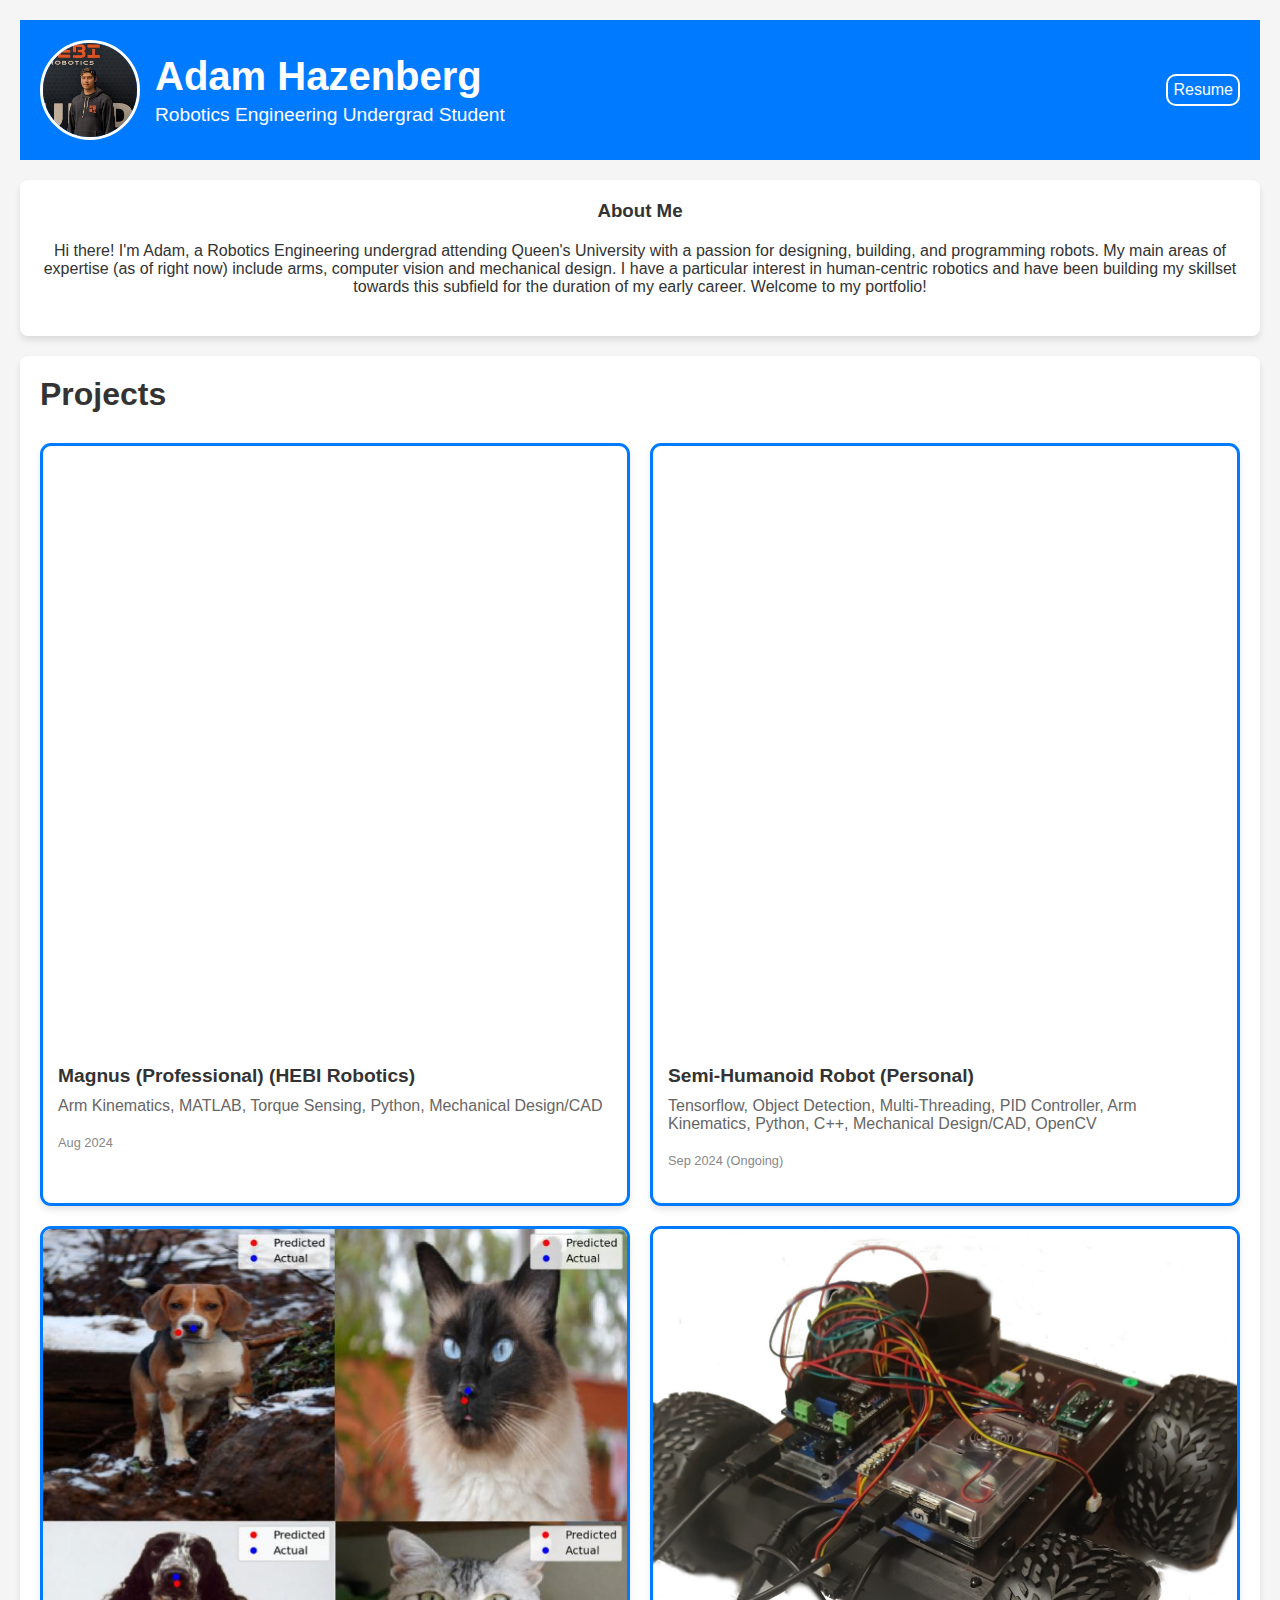
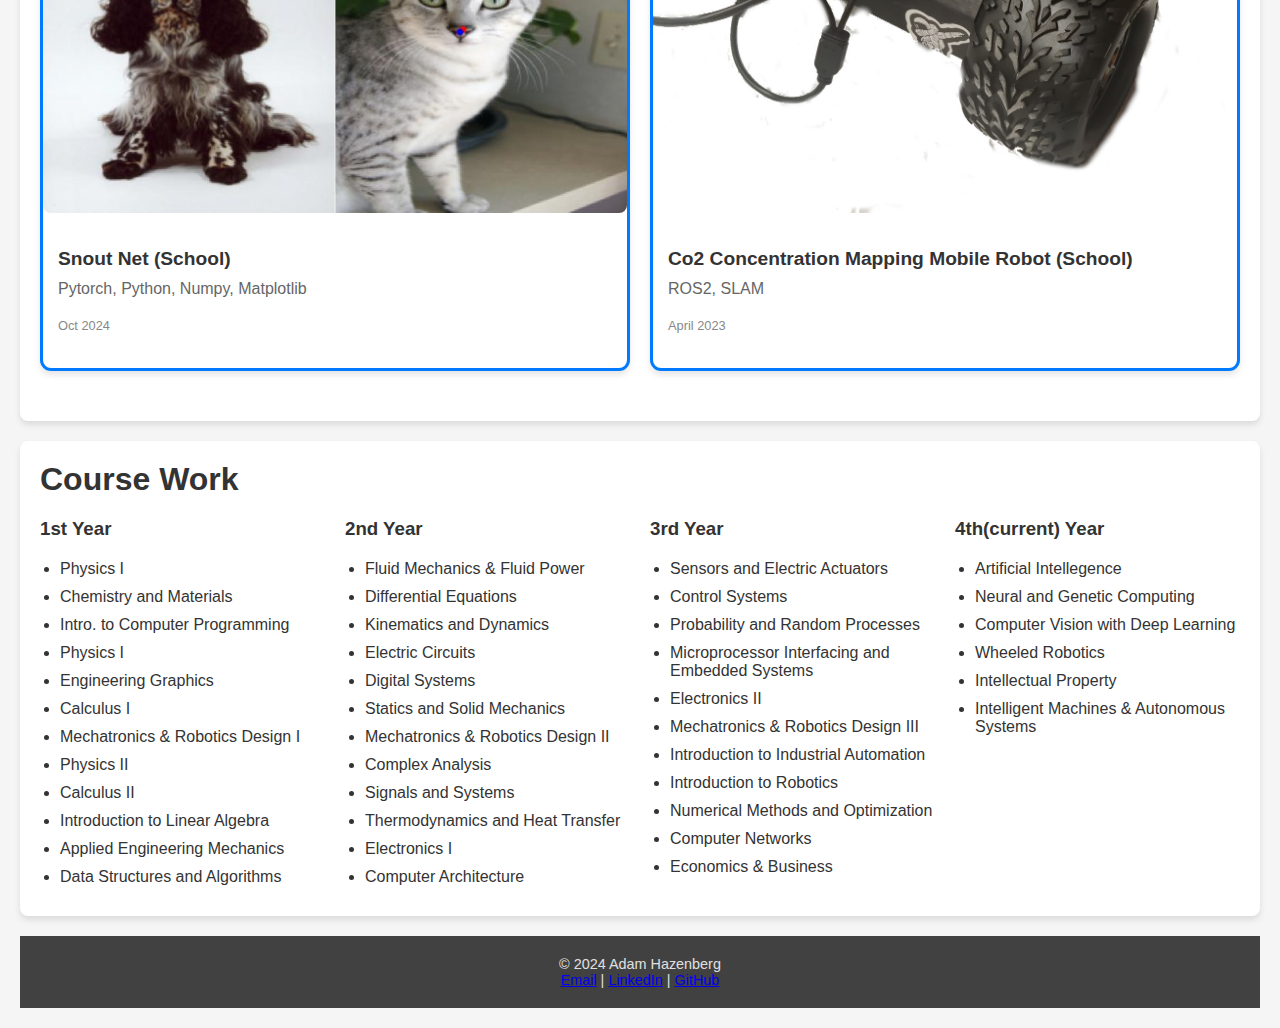
==== index.html @ 88818cec "forgot to stage" ====
<!DOCTYPE html>
<html lang="en">

<head>
    <meta charset="UTF-8">
    <meta name="viewport" content="width=device-width, initial-scale=1.0">
    <meta name="description" content="Adam Hazenberg's Portfolio showcasing robotics and engineering projects">
    <title>Adam Hazenberg - Portfolio</title>
    <link rel="stylesheet" href="styles.css">
</head>

<body>
    <header>
        <div class="profile-img">
            <img src="images/profile_picture.jpg" alt="Adam Hazenberg">
            <div class="profile-info">
                <h1>Adam Hazenberg</h1>
                <h2>Robotics Engineering Undergrad Student</h2>
            </div>
        </div>
        <nav>
            <a href="docs/resume.pdf">Resume</a>
        </nav>
    </header>

    <!-- About Me Section -->
    <section class="card">
        <div class="about-me-content">
            <h3>About Me</h3>
            <p>Hi there! I'm Adam, a Robotics Engineering undergrad attending Queen's University with a passion for
                designing, building, and
                programming robots. My main areas of expertise (as of right now) include arms, computer vision and
                mechanical design. I have a particular interest in human-centric robotics and have been building
                my skillset towards this subfield for the duration of my early career. Welcome to my portfolio!</p>
        </div>
    </section>


    <main>
        <section class="card">
            <!-- Projects Section -->
            <h1>Projects</h1>
            <div class="projects-grid">
                <a href="magnus.html" class="project-card">
                    <video src="videos/magnus_quick.mp4" alt="Magnus" autoplay muted loop playsinline>
                        Your browser does not support the video tag.
                    </video>
                    <div class="card-content">
                        <h4>Magnus (Professional) (HEBI Robotics)</h4>
                        <p>Arm Kinematics, MATLAB, Torque Sensing, Python, Mechanical Design/CAD</p>
                        <p class="date">Aug 2024</p>
                    </div>
                </a>

                <a href="humanoid.html" class="project-card">
                    <video src="videos/humanoid_grabbing_quick.mp4" alt="Humanoid" autoplay muted loop playsinline>
                        Your browser does not support the video tag.
                    </video>
                    <div class="card-content">
                        <h4>Semi-Humanoid Robot (Personal)</h4>
                        <p>Tensorflow, Object Detection, Multi-Threading, PID Controller, Arm Kinematics, Python, C++,
                            Mechanical Design/CAD, OpenCV
                        </p>
                        <p class="date">Sep 2024 (Ongoing)</p>
                    </div>
                </a>

                <a href="snout_net.html" class="project-card">
                    <img src="images/snout_net_collage.jpg" alt="Snout Net collage">
                    <div class="card-content">
                        <h4>Snout Net (School)</h4>
                        <p>Pytorch, Python, Numpy, Matplotlib</p>
                        <p class="date">Oct 2024</p>
                    </div>
                </a>

                <!-- CO2 Mapping Robot Project Card -->
                <a href="co2_robot.html" class="project-card">
                    <img src="images/co2_mapping_robot.jpg" alt="CO2 Concentration Mapping Mobile Robot">
                    <div class="card-content">
                        <h4>Co2 Concentration Mapping Mobile Robot (School)</h4>
                        <p>ROS2, SLAM</p>
                        <p class="date">April 2023</p>
                    </div>
                </a>
            </div>
        </section>

        <section class="card">
            <h1>Course Work</h1>
            <div class="text-columns">
                <div class="column">
                    <h3>1st Year</h3>
                    <ul>
                        <li>Physics I</li>
                        <li>Chemistry and Materials</li>
                        <li>Intro. to Computer Programming</li>
                        <li>Physics I</li>
                        <li>Engineering Graphics</li>
                        <li>Calculus I</li>
                        <li>Mechatronics & Robotics Design I</li>
                        <li>Physics II</li>
                        <li>Calculus II</li>
                        <li>Introduction to Linear Algebra</li>
                        <li>Applied Engineering Mechanics</li>
                        <li>Data Structures and Algorithms</li>

                    </ul>
                </div>
                <div class="column">
                    <h3>2nd Year</h3>
                    <ul>
                        <li>Fluid Mechanics & Fluid Power</li>
                        <li>Differential Equations</li>
                        <li>Kinematics and Dynamics</li>
                        <li>Electric Circuits</li>
                        <li>Digital Systems</li>
                        <li>Statics and Solid Mechanics</li>
                        <li>Mechatronics & Robotics Design II</li>
                        <li>Complex Analysis</li>
                        <li>Signals and Systems</li>
                        <li>Thermodynamics and Heat Transfer</li>
                        <li>Electronics I</li>
                        <li>Computer Architecture</li>

                    </ul>
                </div>
                <div class="column">
                    <h3>3rd Year</h3>
                    <ul>
                        <li>Sensors and Electric Actuators</li>
                        <li>Control Systems</li>
                        <li>Probability and Random Processes</li>
                        <li>Microprocessor Interfacing and Embedded Systems</li>
                        <li>Electronics II</li>
                        <li>Mechatronics & Robotics Design III</li>
                        <li>Introduction to Industrial Automation</li>
                        <li>Introduction to Robotics</li>
                        <li>Numerical Methods and Optimization</li>
                        <li>Computer Networks</li>
                        <li>Economics & Business</li>
                    </ul>
                </div>
                <div class="column">
                    <h3>4th(current) Year</h3>
                    <ul>
                        <li>Artificial Intellegence</li>
                        <li>Neural and Genetic Computing</li>
                        <li>Computer Vision with Deep Learning</li>
                        <li>Wheeled Robotics</li>
                        <li>Intellectual Property</li>
                        <li>Intelligent Machines & Autonomous Systems</li>
                    </ul>
                </div>
            </div>
        </section>




    </main>

    <footer>
        <p>&copy; 2024 Adam Hazenberg</p>
        <p>
            <a href="mailto:adamhaze8@gmail.com">Email</a> |
            <a href="https://www.linkedin.com/in/adamhazenberg" target="_blank">LinkedIn</a> |
            <a href="https://github.com/adamhaze8" target="_blank">GitHub</a>
        </p>
    </footer>
</body>

</html>
---- styles.css ----
/* Reset and body styling: remove default margin and padding, set font, background color, and padding */
* {
    margin: 0;
    padding: 0;
    box-sizing: border-box;
}

body {
    font-family: Arial, Helvetica, sans-serif;
    background-color: #f5f5f5;
    color: #333;
    padding: 20px;
}

/* Header styling: background color, text color, layout for profile image, name, and navigation links */
header {
    background-color: #007bff;
    color: #fff;
    padding: 20px;
    display: flex;
    align-items: center;
    justify-content: space-between;
    margin-bottom: 20px;
}

/* Profile Image */
.profile-img {
    display: flex;
    align-items: center;
}

.profile-img img {
    border-radius: 50%;
    width: 100px;
    height: auto;
    margin-right: 15px;
    border: 3px solid #fff;
}

/* Profile info: name and subtitle */
.profile-info {
    display: flex;
    flex-direction: column;
}

.profile-info h1 {
    font-size: 2.5rem;
    margin-bottom: 5px;
}

.profile-info h2 {
    font-size: 1.2rem;
    font-weight: 300;
}

/* Navigation links */
nav {
    display: flex;
    align-items: center;
    gap: 20px;
}

nav a {
    color: #fff;
    text-decoration: none;
    font-size: 1rem;
    border: 2px solid #fff;
    border-radius: 10px;
    padding: 5px;
}

.projects-section h3 {
    color: #000000;
    font-size: 2rem;
    margin-bottom: 20px;
    text-align: center;
}


.about-me-content {
    text-align: center;
}

.about-content h3 {
    font-size: 2rem;
    color: #007bff;
    margin-bottom: 15px;
}

.about-content p {
    font-size: 1rem;
    color: #333;
    line-height: 1.6;
    margin-bottom: 0;
}


.projects-grid {
    display: grid;
    grid-template-columns: repeat(auto-fit, minmax(400px, 1fr));
    gap: 20px;
    margin-top: 30px;
    margin-bottom: 30px;
}

.text-columns {
    display: flex;
    /* Use flexbox to align columns */
    gap: 20px;
    /* Space between columns */
}

/* Styling for each column */
.column {
    flex: 1;
    /* Each column takes up equal space */
}

/* Optional styling for the list */
.column ul {
    list-style-type: disc;
    padding-left: 20px;
}

.column li {
    margin-bottom: 10px;
}

/* Project card styling */
.project-card {
    background-color: #fff;
    border-radius: 11px;
    overflow: hidden;
    box-shadow: 0 4px 6px rgba(0, 0, 0, 0.1);
    display: flex;
    flex-direction: column;
    text-decoration: none;
    color: inherit;
    border: 3px solid #007bff;
    /* Adds a 2px solid border with light gray color */
}


.project-card img,
.project-card video {
    width: 100%;
    aspect-ratio: 1 / 1;
    object-fit: cover;
}

.project-card .card-content {
    padding: 15px;
    flex-grow: 1;
}

.project-card h4 {
    font-size: 1.2rem;
    margin-bottom: 10px;
}

.project-card p {
    font-size: 1rem;
    margin-bottom: 10px;
    color: #666;
}


.project-card .date {
    font-size: 0.8rem;
    color: #888;
    margin-top: auto;
}

/* Card styling: general styling for cards, max width, padding */
.card {
    margin-top: 20px;
    margin-bottom: 20px;
    background-color: #fff;
    padding: 20px;
    border-radius: 8px;
    box-shadow: 0 4px 6px rgba(0, 0, 0, 0.1);
}

.card p {
    margin-bottom: 20px;
}

.card h1,
.card h2,
.card h3 {
    margin-bottom: 20px;
}


/* List item spacing */
ul {
    margin-top: 10px;
    padding-left: 30px;
    /* Indents the entire list, including bullets */
}


/* Image and video styling in project cards */
.card img,
video {
    display: block;
    margin: 0 auto;
    max-width: 1000px;
    height: auto;
    margin-bottom: 20px;
    border-radius: 8px;
}

/* Footer styling */
footer {
    text-align: center;
    padding: 20px;
    background-color: #414141;
    color: #e0e0e0;
}

footer p {
    font-size: 0.9rem;
}

/* Image container for multiple images in a row */
.image-container {
    display: flex;
    flex-wrap: wrap;
    justify-content: center;
    gap: 20px;
    align-items: center;
}

.image-container img {
    height: 500px;
    width: auto;
    max-width: 100%;
    border-radius: 8px;
    object-fit: cover;
}

.video-container {
    position: relative;
    width: 80%;
    max-width: 500px;
    /* Set a max-width to limit the size */
    padding-bottom: 56.25%;
    /* Aspect ratio: 16:9 */
    margin: 0 auto;
    /* Centers the container horizontally */
    height: 0;
    overflow: hidden;
    margin-bottom: 20px;
}

.video-container iframe {
    position: absolute;
    top: 0;
    left: 0;
    width: 100%;
    height: 100%;
    border-radius: 8px;
    /* Optional: adds rounded corners */
}


figure {
    display: flex;
    flex-direction: column;
    align-items: center;
    text-align: center;
    margin: 20px;
}

figcaption {
    margin-top: 0px;
    font-size: 14px;
    color: #555;
}

figcaption a {
    color: #007bff;
    text-decoration: none;
}

figcaption a:hover {
    text-decoration: underline;
}

/* Responsive styles for medium screens (768px or less) */
@media (max-width: 768px) {

    .profile-img img {
        width: 70px;
        height: auto;
    }

    .profile-info h1 {
        font-size: 1.5rem;
    }

    .profile-info h2 {
        font-size: 1rem;
    }

    .card {
        padding: 10px;
    }

    .text-columns {
        flex-direction: column;
    }
}

/* Responsive styles for small screens (480px or less) */
@media (max-width: 480px) {

    .profile-img img {
        width: 70px;
        height: auto;
    }

    .profile-info h1 {
        font-size: 1.5rem;
    }

    .profile-info h2 {
        font-size: 1rem;
    }

    header nav a {
        font-size: 0.9rem;
        margin: 0 10px;
    }

    .card h3 {
        font-size: 1.8rem;
    }

    .card p {
        font-size: 0.9rem;
    }

    .text-columns {
        flex-direction: column;
    }
}
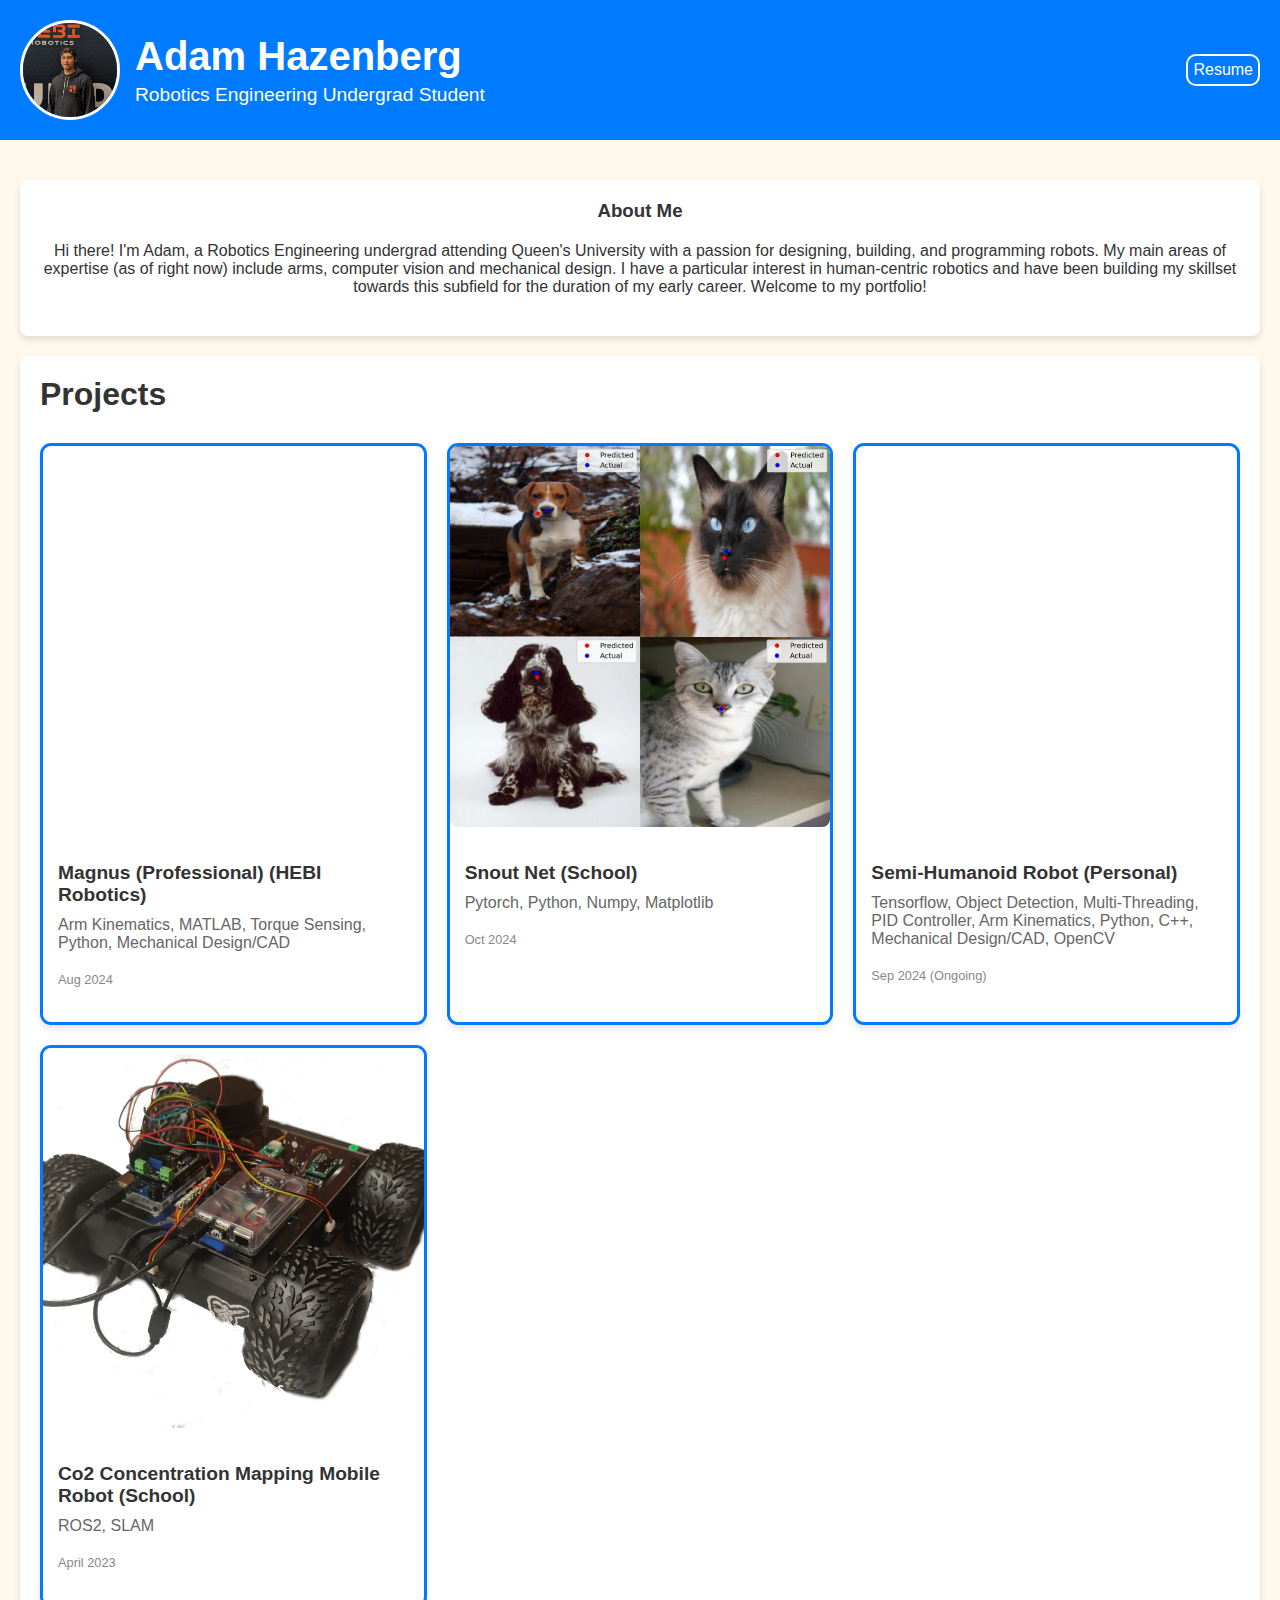
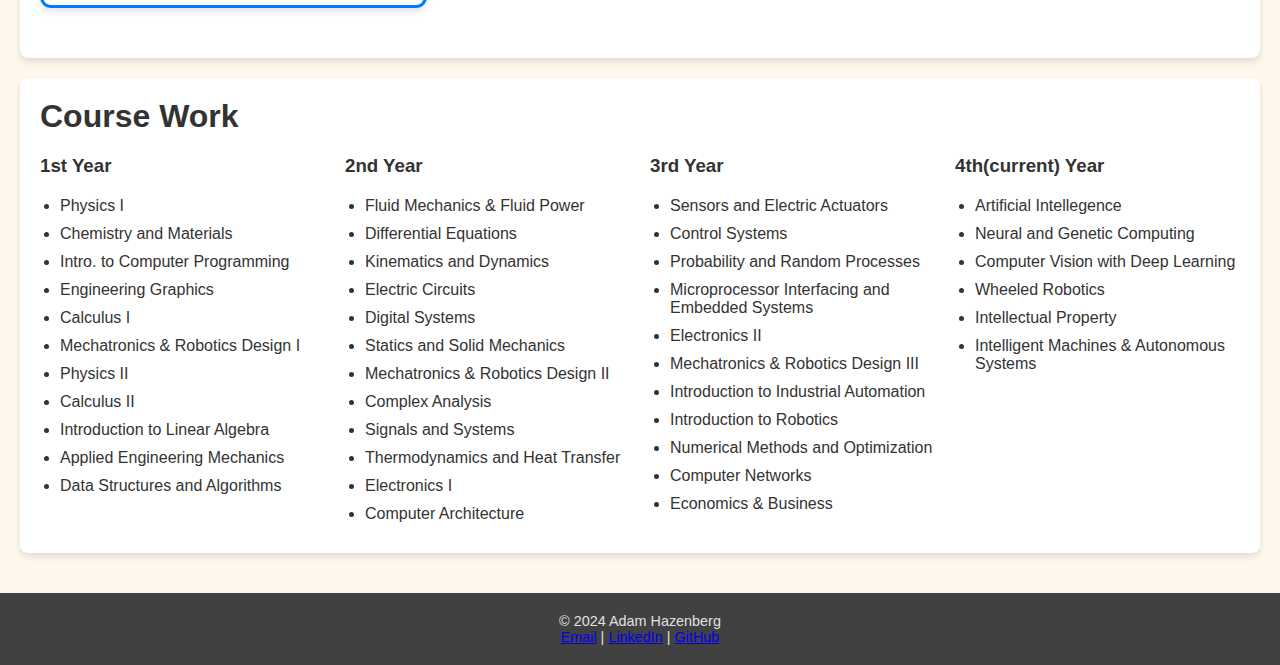
==== commit 34af834b: "more edits to be responsive for smaller screens" ====
--- a/index.html
+++ b/index.html
@@ -23,20 +23,17 @@
         </nav>
     </header>
 
-    <!-- About Me Section -->
-    <section class="card">
-        <div class="about-me-content">
-            <h3>About Me</h3>
-            <p>Hi there! I'm Adam, a Robotics Engineering undergrad attending Queen's University with a passion for
-                designing, building, and
-                programming robots. My main areas of expertise (as of right now) include arms, computer vision and
-                mechanical design. I have a particular interest in human-centric robotics and have been building
-                my skillset towards this subfield for the duration of my early career. Welcome to my portfolio!</p>
-        </div>
-    </section>
-
-
     <main>
+        <section class="card">
+            <div class="about-me-content">
+                <h3>About Me</h3>
+                <p>Hi there! I'm Adam, a Robotics Engineering undergrad attending Queen's University with a passion for
+                    designing, building, and
+                    programming robots. My main areas of expertise (as of right now) include arms, computer vision and
+                    mechanical design. I have a particular interest in human-centric robotics and have been building
+                    my skillset towards this subfield for the duration of my early career. Welcome to my portfolio!</p>
+            </div>
+        </section>
         <section class="card">
             <!-- Projects Section -->
             <h1>Projects</h1>
@@ -52,6 +49,15 @@
                     </div>
                 </a>
 
+                <a href="snout_net.html" class="project-card">
+                    <img src="images/snout_net_collage.jpg" alt="Snout Net collage">
+                    <div class="card-content">
+                        <h4>Snout Net (School)</h4>
+                        <p>Pytorch, Python, Numpy, Matplotlib</p>
+                        <p class="date">Oct 2024</p>
+                    </div>
+                </a>
+
                 <a href="humanoid.html" class="project-card">
                     <video src="videos/humanoid_grabbing_quick.mp4" alt="Humanoid" autoplay muted loop playsinline>
                         Your browser does not support the video tag.
@@ -62,15 +68,6 @@
                             Mechanical Design/CAD, OpenCV
                         </p>
                         <p class="date">Sep 2024 (Ongoing)</p>
-                    </div>
-                </a>
-
-                <a href="snout_net.html" class="project-card">
-                    <img src="images/snout_net_collage.jpg" alt="Snout Net collage">
-                    <div class="card-content">
-                        <h4>Snout Net (School)</h4>
-                        <p>Pytorch, Python, Numpy, Matplotlib</p>
-                        <p class="date">Oct 2024</p>
                     </div>
                 </a>
 
@@ -95,7 +92,6 @@
                         <li>Physics I</li>
                         <li>Chemistry and Materials</li>
                         <li>Intro. to Computer Programming</li>
-                        <li>Physics I</li>
                         <li>Engineering Graphics</li>
                         <li>Calculus I</li>
                         <li>Mechatronics & Robotics Design I</li>
--- a/styles.css
+++ b/styles.css
@@ -7,9 +7,9 @@
 
 body {
     font-family: Arial, Helvetica, sans-serif;
-    background-color: #f5f5f5;
+    background-color: #fdf8eb;
     color: #333;
-    padding: 20px;
+    padding: 0px;
 }
 
 /* Header styling: background color, text color, layout for profile image, name, and navigation links */
@@ -20,7 +20,11 @@
     display: flex;
     align-items: center;
     justify-content: space-between;
-    margin-bottom: 20px;
+    margin-bottom: 0px;
+}
+
+main {
+    padding: 20px;
 }
 
 /* Profile Image */
@@ -97,7 +101,7 @@
 
 .projects-grid {
     display: grid;
-    grid-template-columns: repeat(auto-fit, minmax(400px, 1fr));
+    grid-template-columns: repeat(auto-fit, minmax(300px, 1fr));
     gap: 20px;
     margin-top: 30px;
     margin-bottom: 30px;
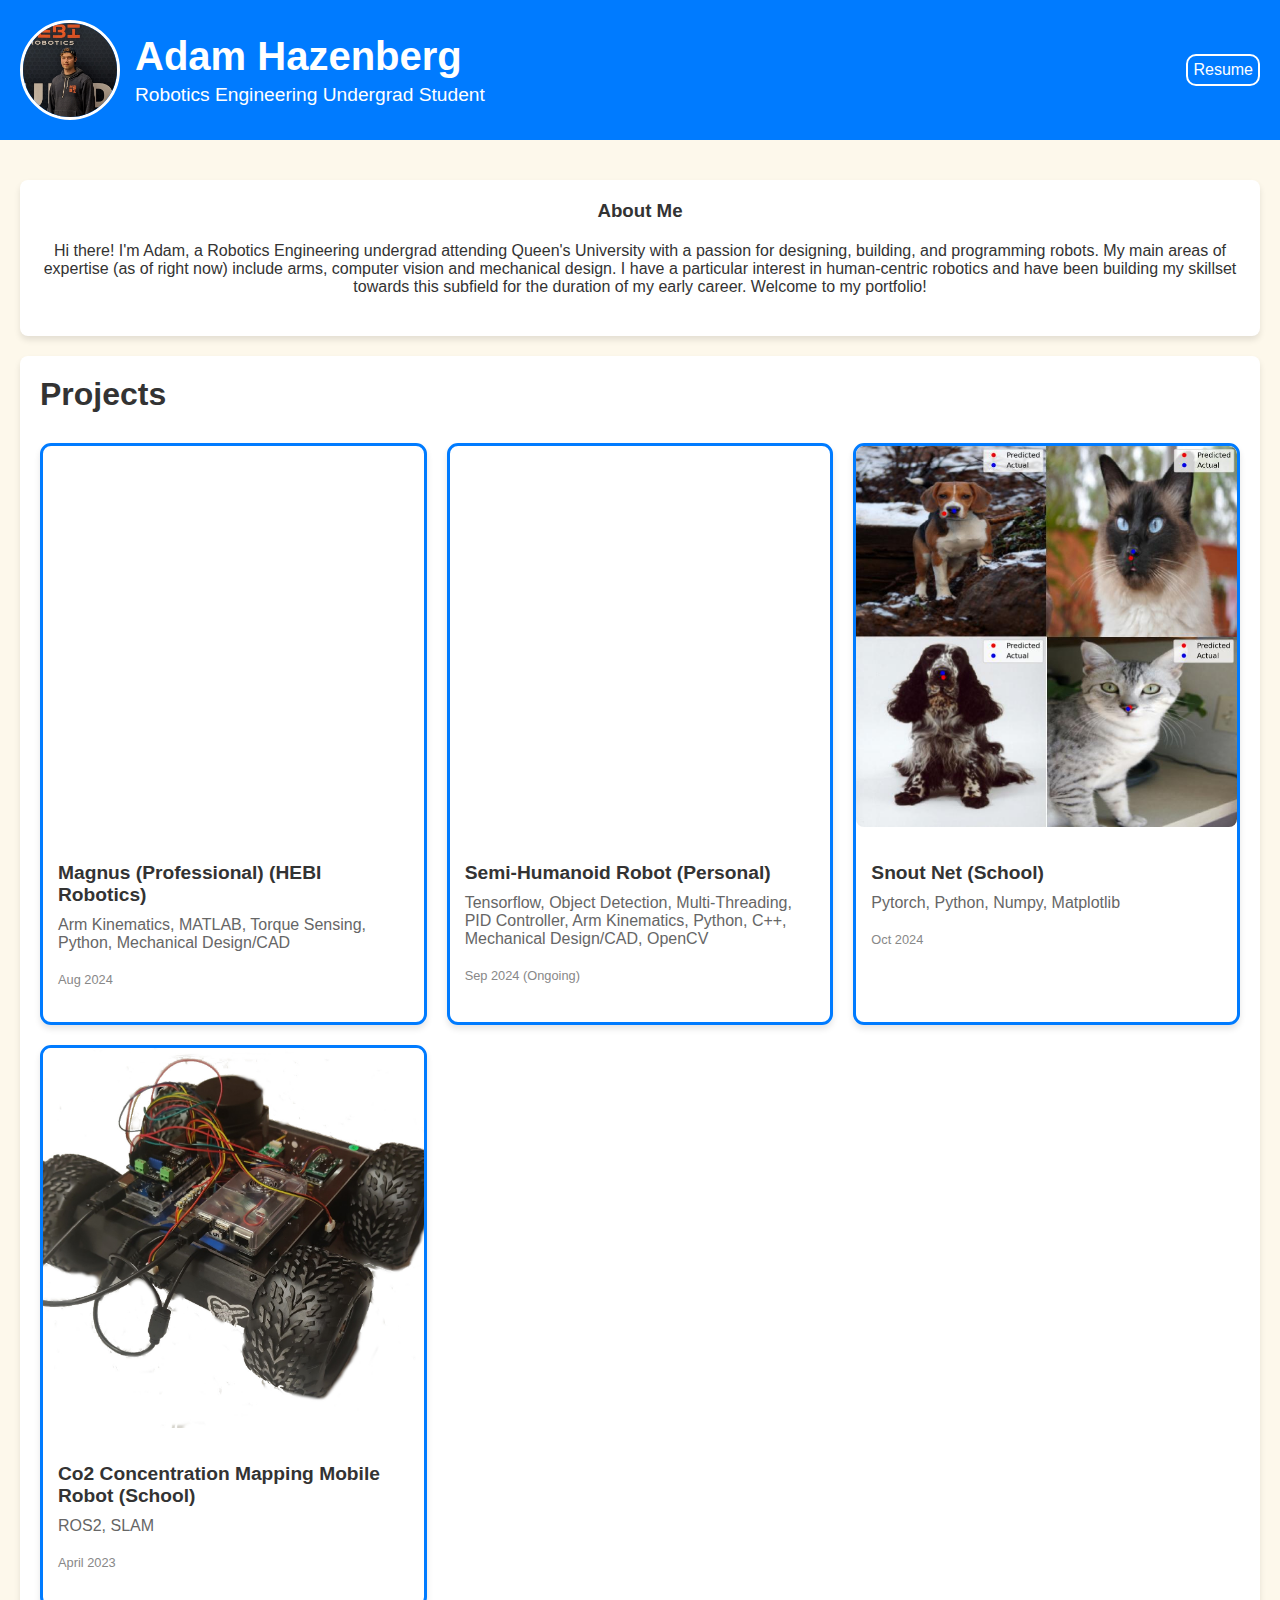
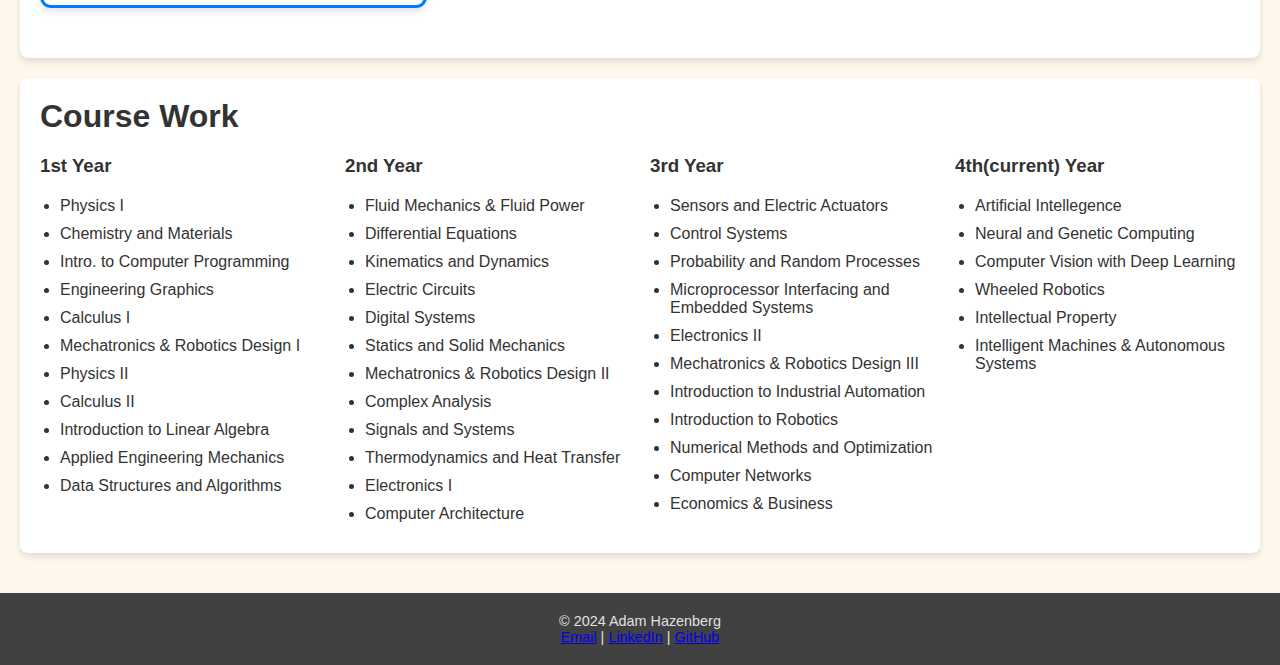
==== commit 21f4f863: "added humanoid youtube video" ====
--- a/index.html
+++ b/index.html
@@ -49,15 +49,6 @@
                     </div>
                 </a>
 
-                <a href="snout_net.html" class="project-card">
-                    <img src="images/snout_net_collage.jpg" alt="Snout Net collage">
-                    <div class="card-content">
-                        <h4>Snout Net (School)</h4>
-                        <p>Pytorch, Python, Numpy, Matplotlib</p>
-                        <p class="date">Oct 2024</p>
-                    </div>
-                </a>
-
                 <a href="humanoid.html" class="project-card">
                     <video src="videos/humanoid_grabbing_quick.mp4" alt="Humanoid" autoplay muted loop playsinline>
                         Your browser does not support the video tag.
@@ -68,6 +59,15 @@
                             Mechanical Design/CAD, OpenCV
                         </p>
                         <p class="date">Sep 2024 (Ongoing)</p>
+                    </div>
+                </a>
+
+                <a href="snout_net.html" class="project-card">
+                    <img src="images/snout_net_collage.jpg" alt="Snout Net collage">
+                    <div class="card-content">
+                        <h4>Snout Net (School)</h4>
+                        <p>Pytorch, Python, Numpy, Matplotlib</p>
+                        <p class="date">Oct 2024</p>
                     </div>
                 </a>
 
--- a/styles.css
+++ b/styles.css
@@ -246,8 +246,8 @@
 
 .video-container {
     position: relative;
-    width: 80%;
-    max-width: 500px;
+    width: 60%;
+    /*max-width: 1000px;
     /* Set a max-width to limit the size */
     padding-bottom: 56.25%;
     /* Aspect ratio: 16:9 */
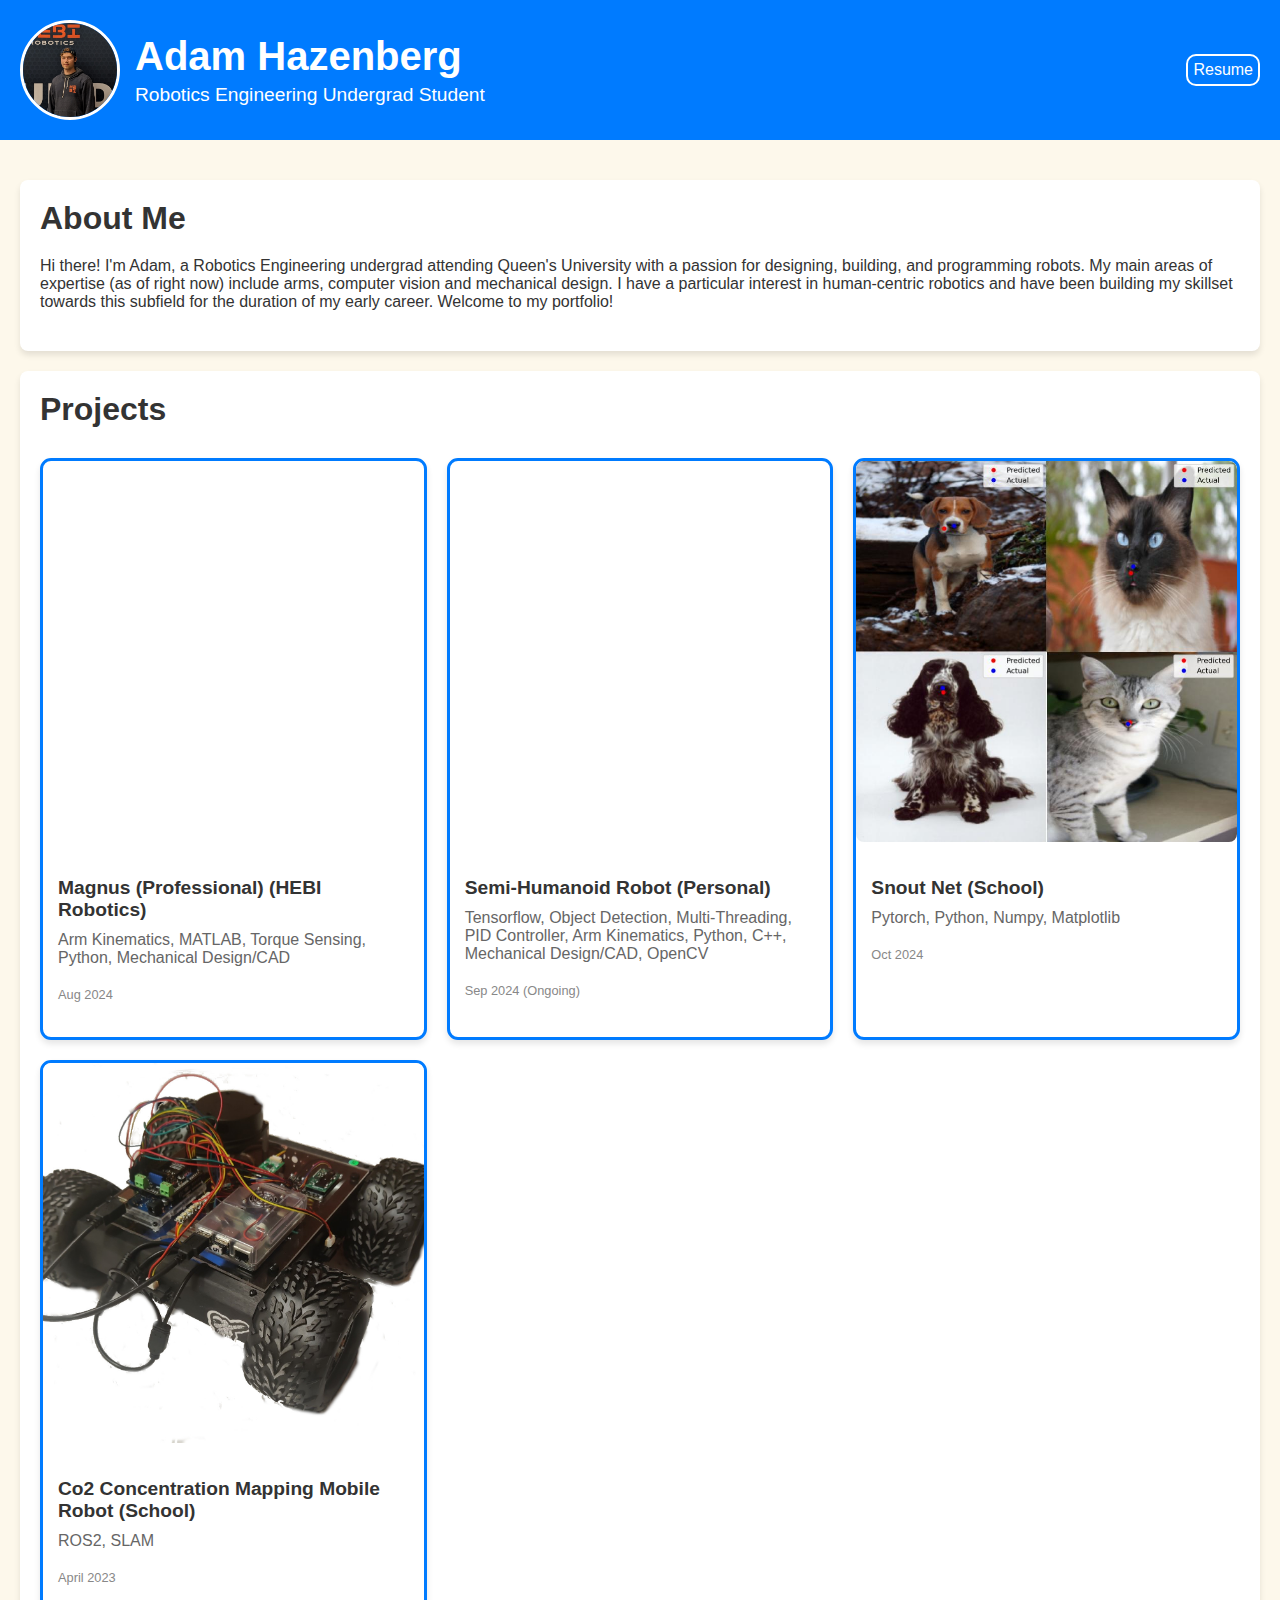
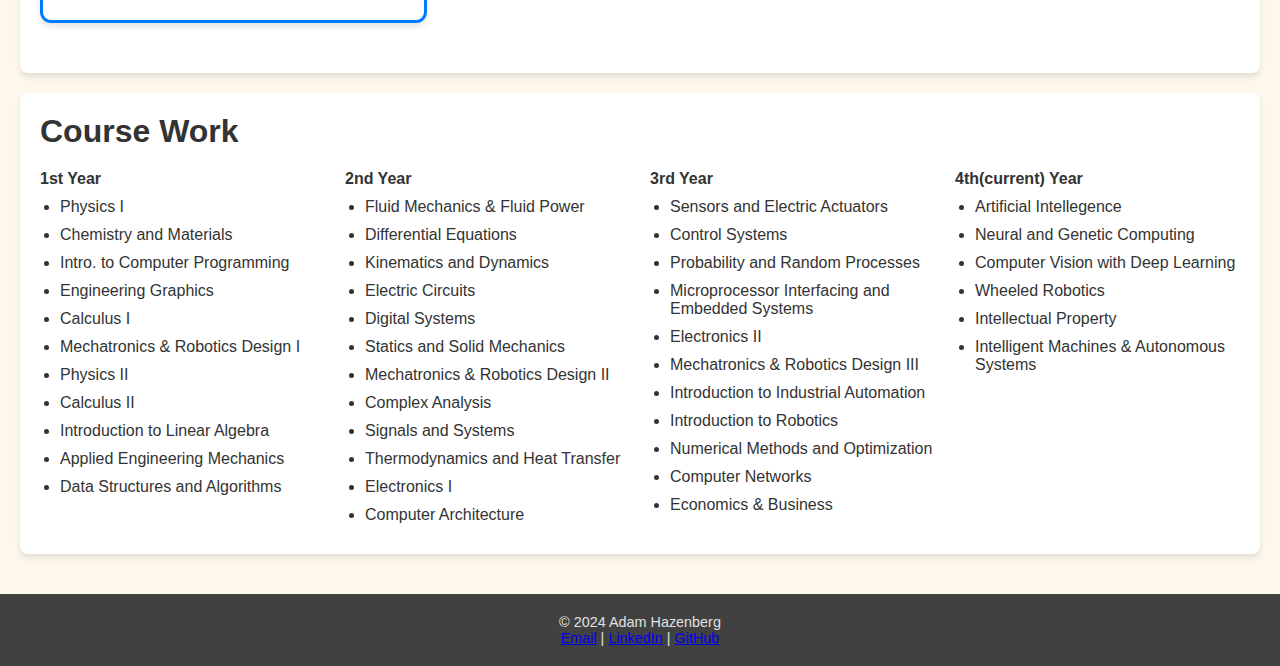
==== commit ebe84bfc: "some more text consistancy fixes" ====
--- a/index.html
+++ b/index.html
@@ -25,14 +25,12 @@
 
     <main>
         <section class="card">
-            <div class="about-me-content">
-                <h3>About Me</h3>
-                <p>Hi there! I'm Adam, a Robotics Engineering undergrad attending Queen's University with a passion for
-                    designing, building, and
-                    programming robots. My main areas of expertise (as of right now) include arms, computer vision and
-                    mechanical design. I have a particular interest in human-centric robotics and have been building
-                    my skillset towards this subfield for the duration of my early career. Welcome to my portfolio!</p>
-            </div>
+            <h1>About Me</h1>
+            <p>Hi there! I'm Adam, a Robotics Engineering undergrad attending Queen's University with a passion for
+                designing, building, and
+                programming robots. My main areas of expertise (as of right now) include arms, computer vision and
+                mechanical design. I have a particular interest in human-centric robotics and have been building
+                my skillset towards this subfield for the duration of my early career. Welcome to my portfolio!</p>
         </section>
         <section class="card">
             <!-- Projects Section -->
@@ -87,7 +85,7 @@
             <h1>Course Work</h1>
             <div class="text-columns">
                 <div class="column">
-                    <h3>1st Year</h3>
+                    <strong>1st Year</strong>
                     <ul>
                         <li>Physics I</li>
                         <li>Chemistry and Materials</li>
@@ -104,7 +102,7 @@
                     </ul>
                 </div>
                 <div class="column">
-                    <h3>2nd Year</h3>
+                    <strong>2nd Year</strong>
                     <ul>
                         <li>Fluid Mechanics & Fluid Power</li>
                         <li>Differential Equations</li>
@@ -122,7 +120,7 @@
                     </ul>
                 </div>
                 <div class="column">
-                    <h3>3rd Year</h3>
+                    <strong>3rd Year</strong>
                     <ul>
                         <li>Sensors and Electric Actuators</li>
                         <li>Control Systems</li>
@@ -138,7 +136,7 @@
                     </ul>
                 </div>
                 <div class="column">
-                    <h3>4th(current) Year</h3>
+                    <strong>4th(current) Year</strong>
                     <ul>
                         <li>Artificial Intellegence</li>
                         <li>Neural and Genetic Computing</li>
--- a/styles.css
+++ b/styles.css
@@ -244,28 +244,25 @@
     object-fit: cover;
 }
 
+.image-container video {
+    height: 500px;
+    width: auto;
+    max-width: 100%;
+    border-radius: 8px;
+    object-fit: cover;
+}
+
 .video-container {
-    position: relative;
-    width: 60%;
-    /*max-width: 1000px;
-    /* Set a max-width to limit the size */
-    padding-bottom: 56.25%;
-    /* Aspect ratio: 16:9 */
-    margin: 0 auto;
-    /* Centers the container horizontally */
-    height: 0;
-    overflow: hidden;
-    margin-bottom: 20px;
+    display: flex;
+    flex-wrap: wrap;
+    justify-content: center;
+    gap: 20px;
+    align-items: center;
 }
 
 .video-container iframe {
-    position: absolute;
-    top: 0;
-    left: 0;
-    width: 100%;
-    height: 100%;
-    border-radius: 8px;
-    /* Optional: adds rounded corners */
+    border-radius: 8px;
+    object-fit: cover;
 }
 
 
@@ -346,6 +343,10 @@
         font-size: 0.9rem;
     }
 
+    .card li {
+        font-size: 0.9rem;
+    }
+
     .text-columns {
         flex-direction: column;
     }
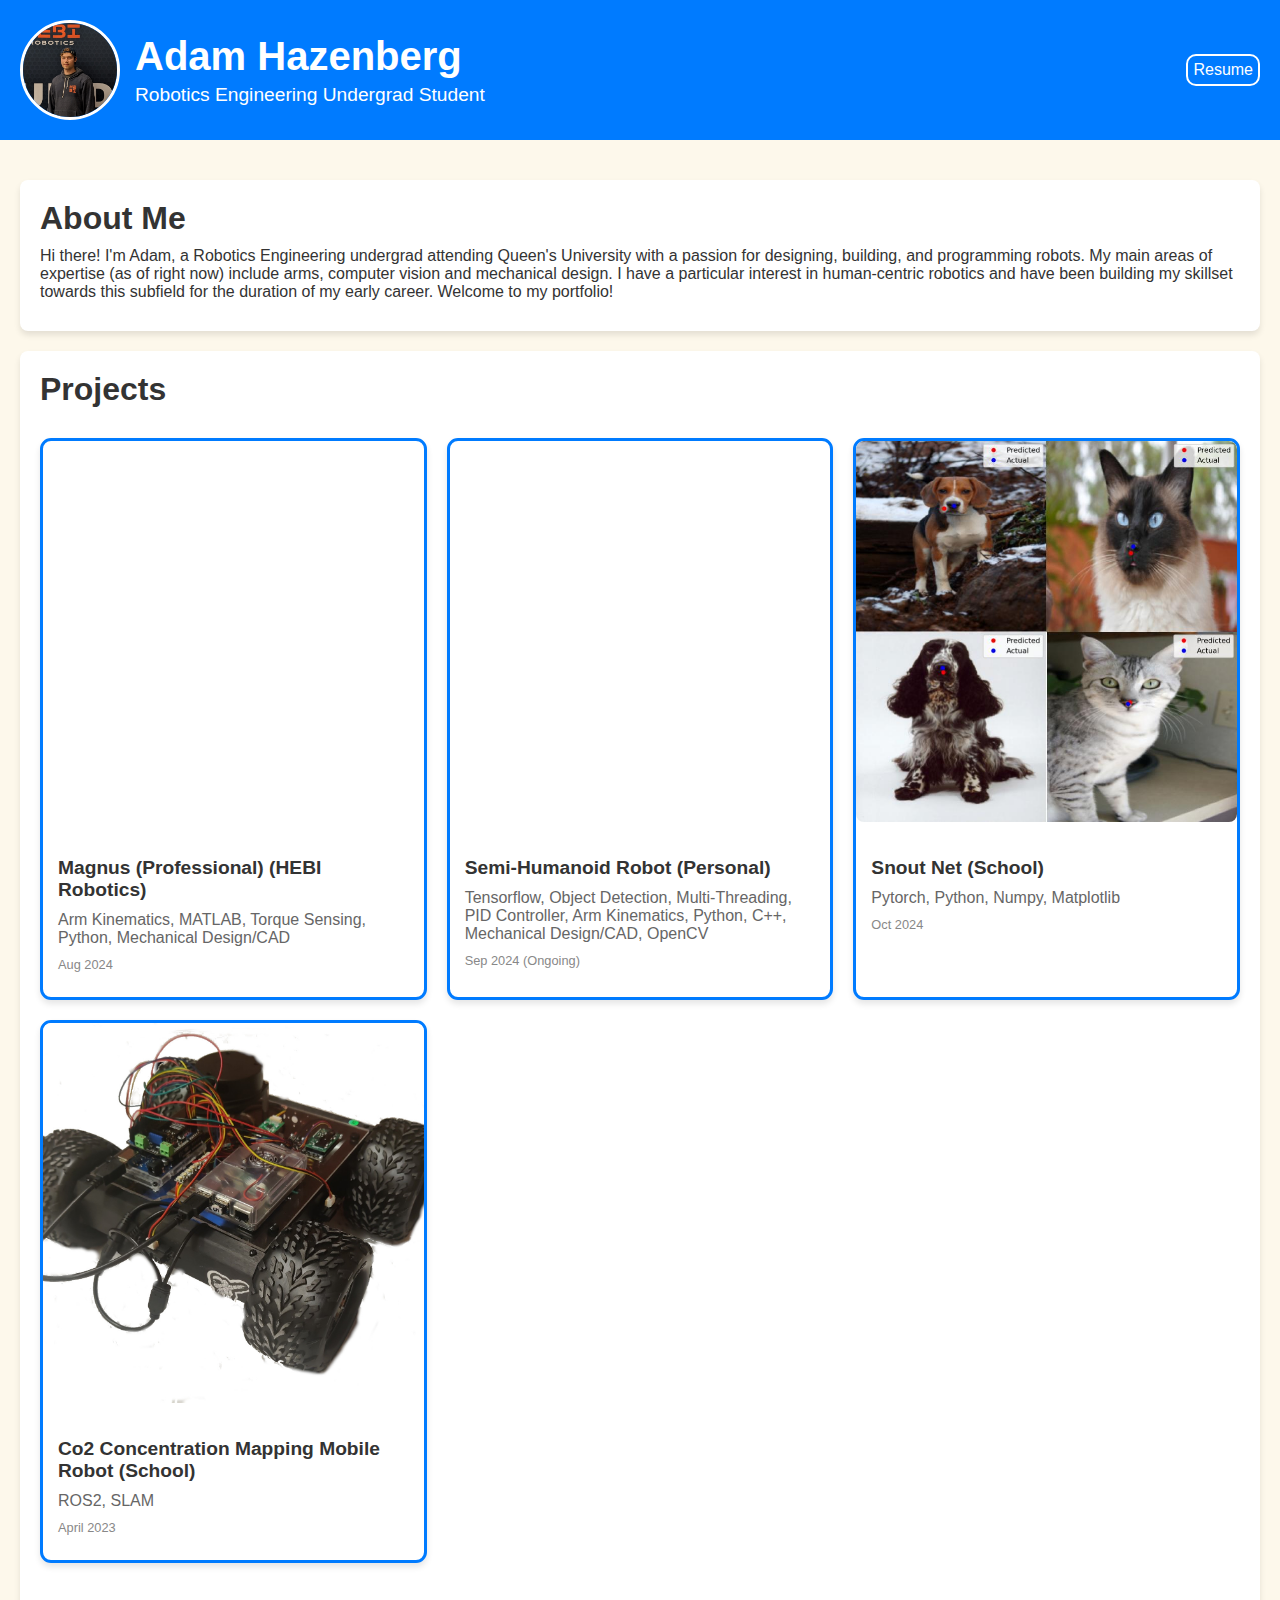
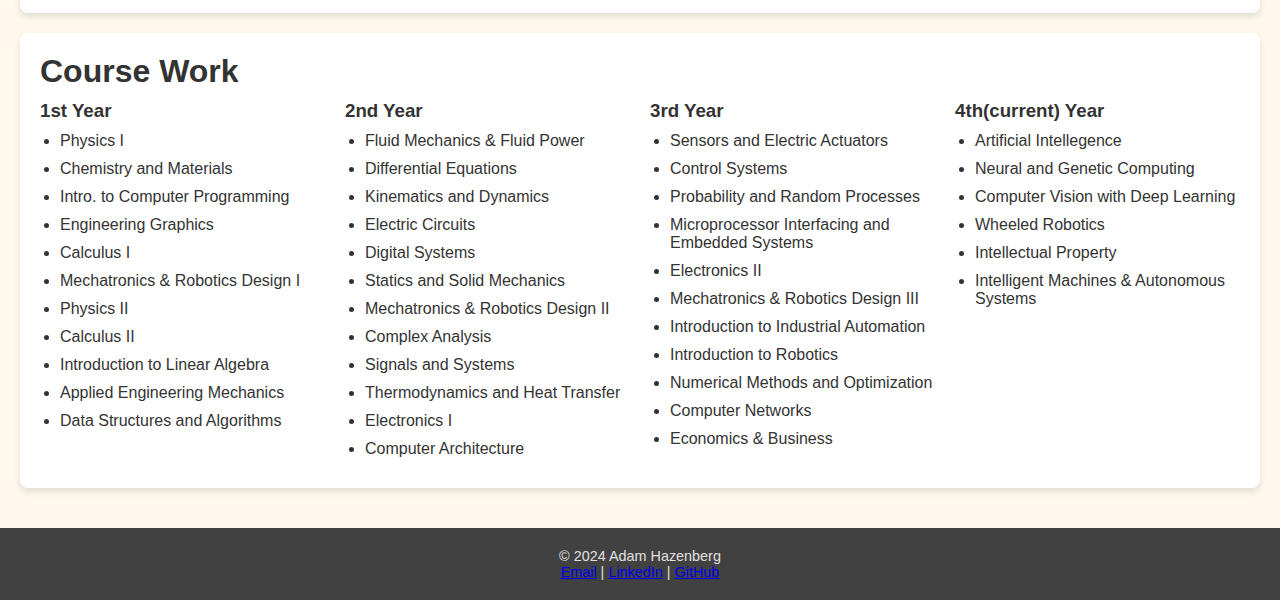
==== commit 128b44e5: "More grammar/formatting fixes" ====
--- a/index.html
+++ b/index.html
@@ -85,7 +85,7 @@
             <h1>Course Work</h1>
             <div class="text-columns">
                 <div class="column">
-                    <strong>1st Year</strong>
+                    <h3>1st Year</h3>
                     <ul>
                         <li>Physics I</li>
                         <li>Chemistry and Materials</li>
@@ -102,7 +102,7 @@
                     </ul>
                 </div>
                 <div class="column">
-                    <strong>2nd Year</strong>
+                    <h3>2nd Year</h3>
                     <ul>
                         <li>Fluid Mechanics & Fluid Power</li>
                         <li>Differential Equations</li>
@@ -120,7 +120,7 @@
                     </ul>
                 </div>
                 <div class="column">
-                    <strong>3rd Year</strong>
+                    <h3>3rd Year</h3>
                     <ul>
                         <li>Sensors and Electric Actuators</li>
                         <li>Control Systems</li>
@@ -136,7 +136,7 @@
                     </ul>
                 </div>
                 <div class="column">
-                    <strong>4th(current) Year</strong>
+                    <h3>4th(current) Year</h3>
                     <ul>
                         <li>Artificial Intellegence</li>
                         <li>Neural and Genetic Computing</li>
--- a/styles.css
+++ b/styles.css
@@ -186,21 +186,21 @@
 }
 
 .card p {
-    margin-bottom: 20px;
+    margin-bottom: 10px;
 }
 
 .card h1,
 .card h2,
 .card h3 {
-    margin-bottom: 20px;
+    margin-bottom: 10px;
 }
 
 
 /* List item spacing */
 ul {
-    margin-top: 10px;
     padding-left: 30px;
     /* Indents the entire list, including bullets */
+    margin-bottom: 10px;
 }
 
 
@@ -335,10 +335,6 @@
         margin: 0 10px;
     }
 
-    .card h3 {
-        font-size: 1.8rem;
-    }
-
     .card p {
         font-size: 0.9rem;
     }
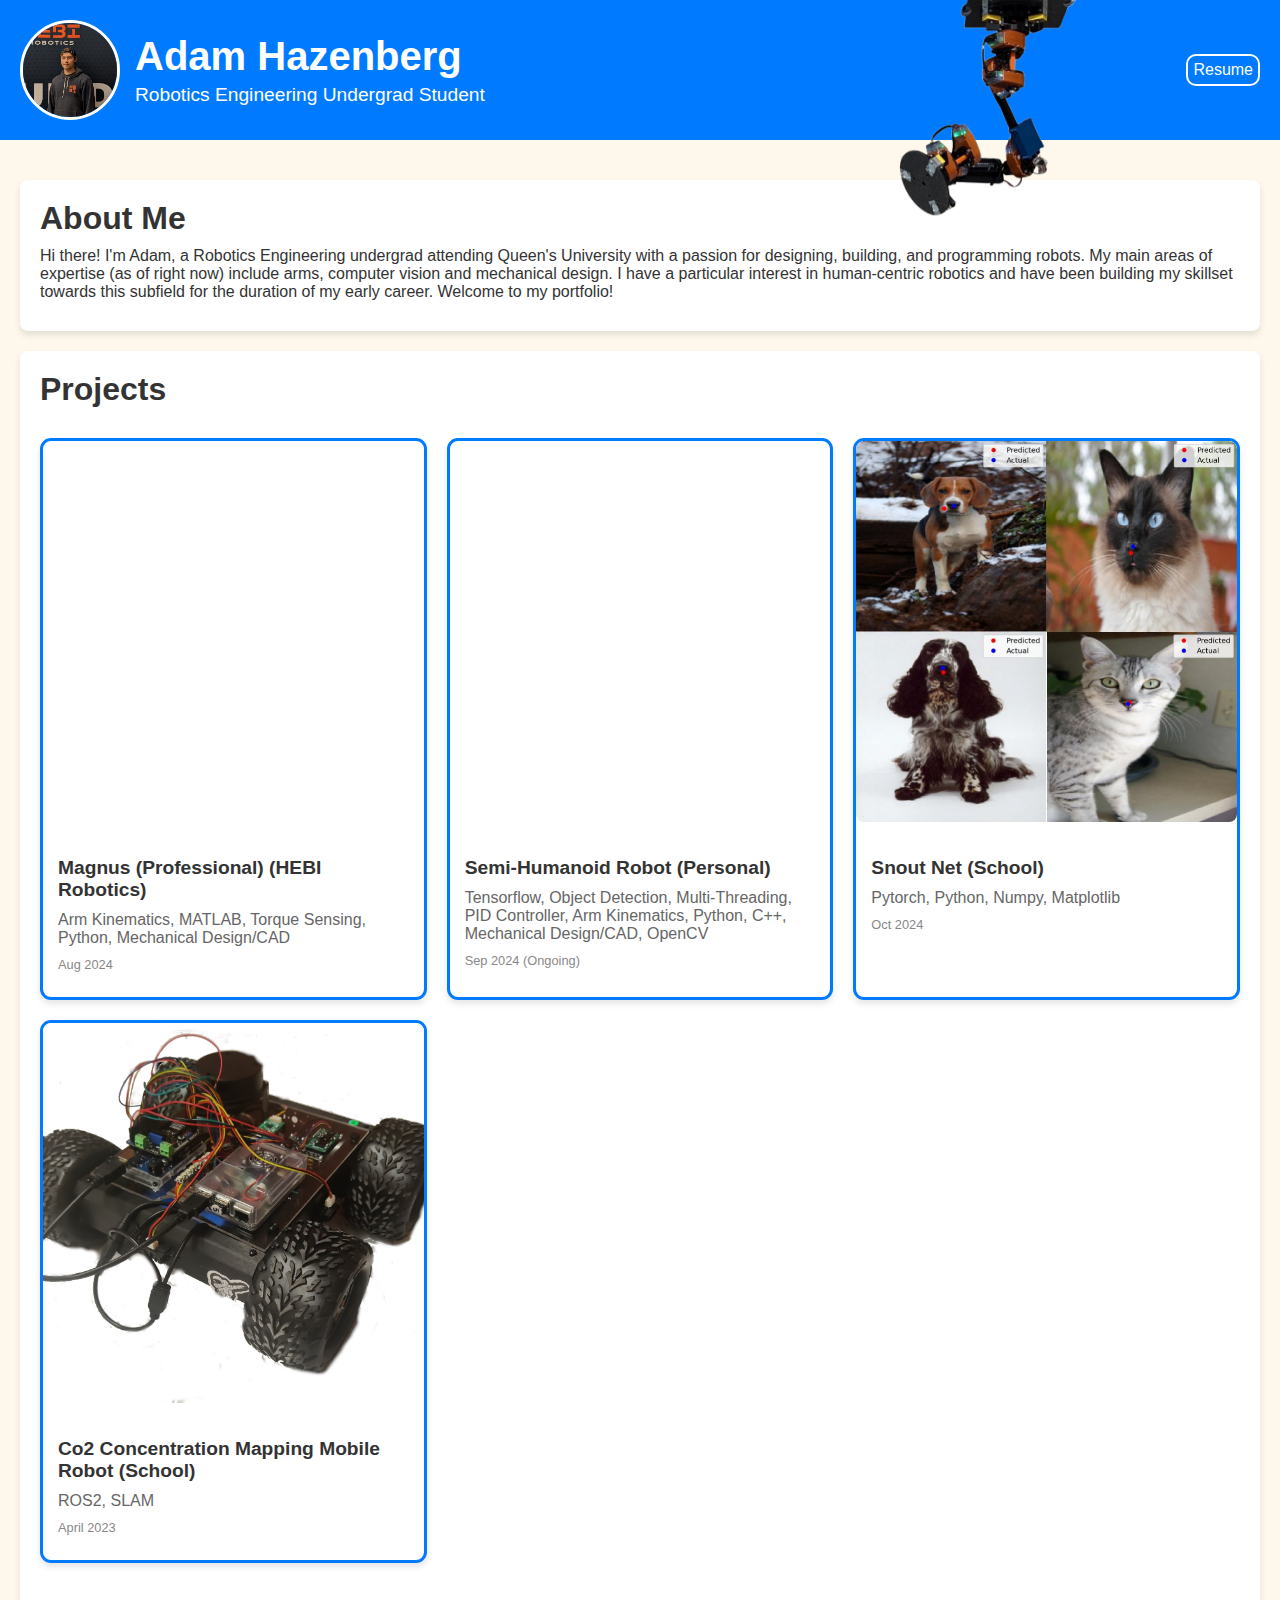
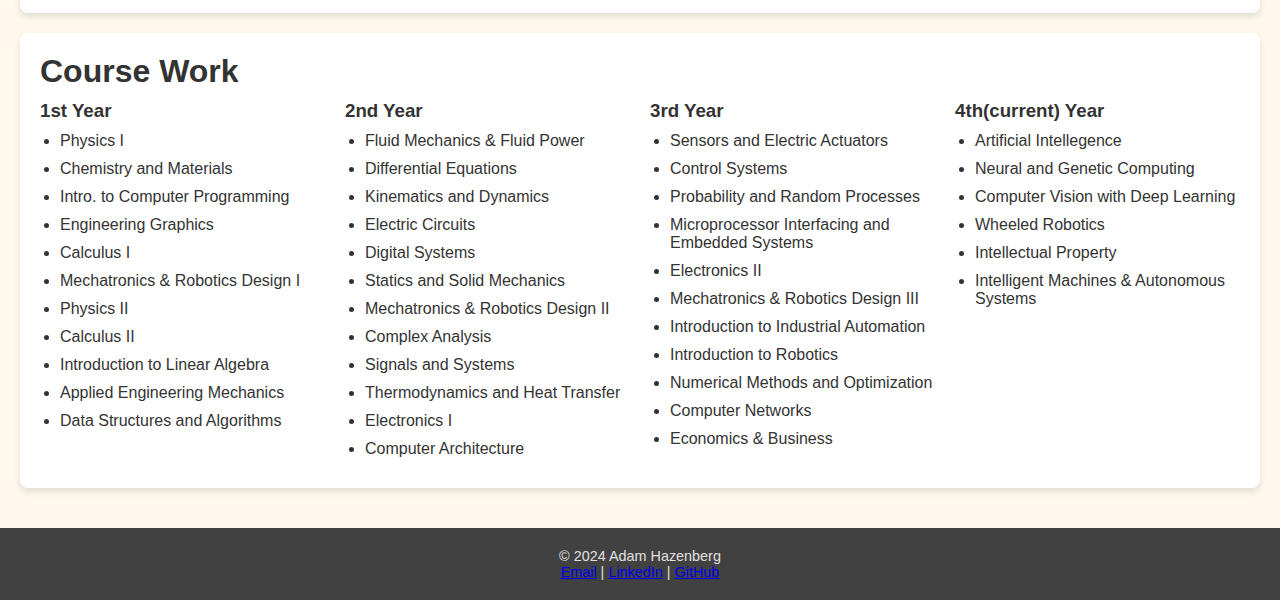
==== commit 65ff02fc: "Added magnus hanging in index" ====
--- a/index.html
+++ b/index.html
@@ -10,6 +10,9 @@
 </head>
 
 <body>
+    <div class="fixed-image">
+        <img src="images/magnus_tetherless_no_background.png" alt="Description of image">
+    </div>
     <header>
         <div class="profile-img">
             <img src="images/profile_picture.jpg" alt="Adam Hazenberg">
--- a/styles.css
+++ b/styles.css
@@ -105,6 +105,18 @@
     gap: 20px;
     margin-top: 30px;
     margin-bottom: 30px;
+}
+
+.fixed-image {
+    position: fixed;
+    top: 0px;
+    right: 200px;
+    /* Ensures the image stays on top */
+}
+
+.fixed-image img {
+    width: 200px;
+    height: auto;
 }
 
 .text-columns {
@@ -312,38 +324,22 @@
     .text-columns {
         flex-direction: column;
     }
-}
-
-/* Responsive styles for small screens (480px or less) */
+
+    .fixed-image {
+        display: none;
+    }
+}
+
+/* Additional styles for small screens (480px or less) */
 @media (max-width: 480px) {
-
-    .profile-img img {
-        width: 70px;
-        height: auto;
-    }
-
-    .profile-info h1 {
-        font-size: 1.5rem;
-    }
-
-    .profile-info h2 {
-        font-size: 1rem;
-    }
 
     header nav a {
         font-size: 0.9rem;
         margin: 0 10px;
     }
 
-    .card p {
-        font-size: 0.9rem;
-    }
-
+    .card p,
     .card li {
         font-size: 0.9rem;
     }
-
-    .text-columns {
-        flex-direction: column;
-    }
 }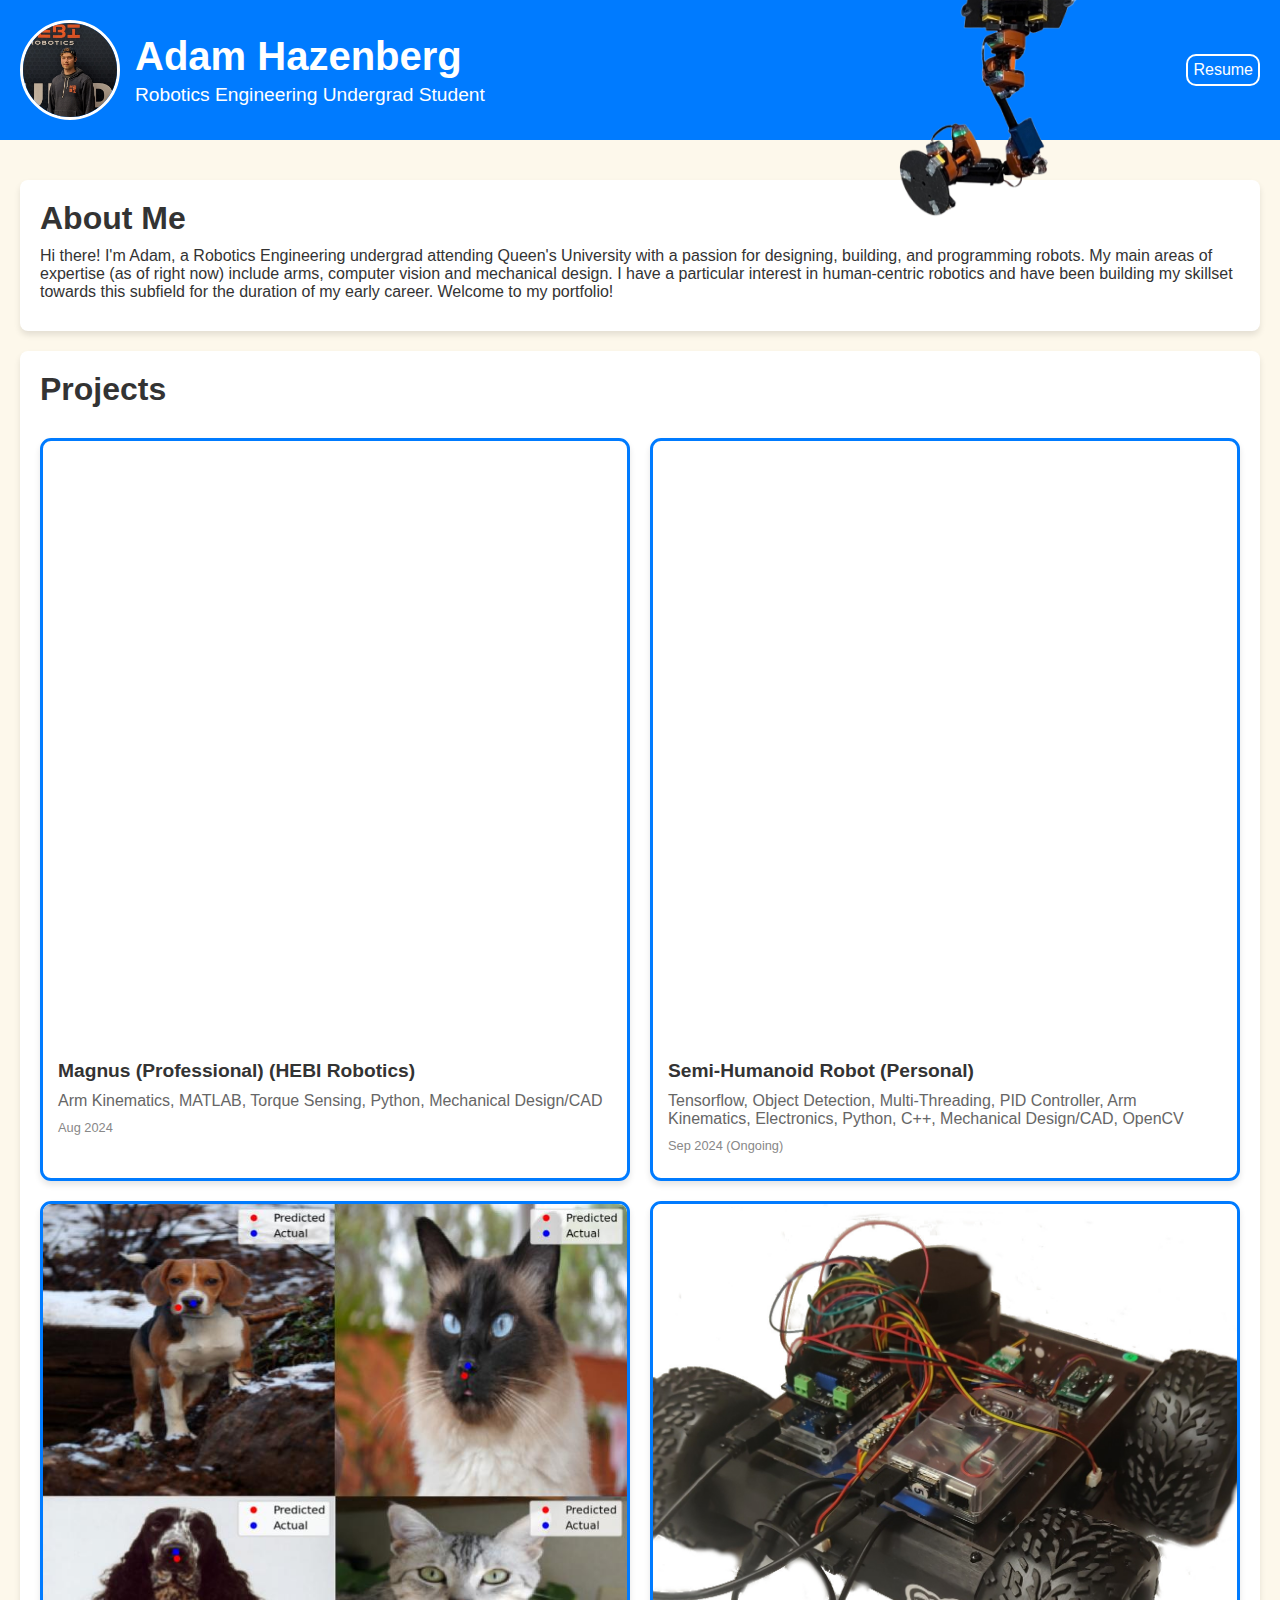
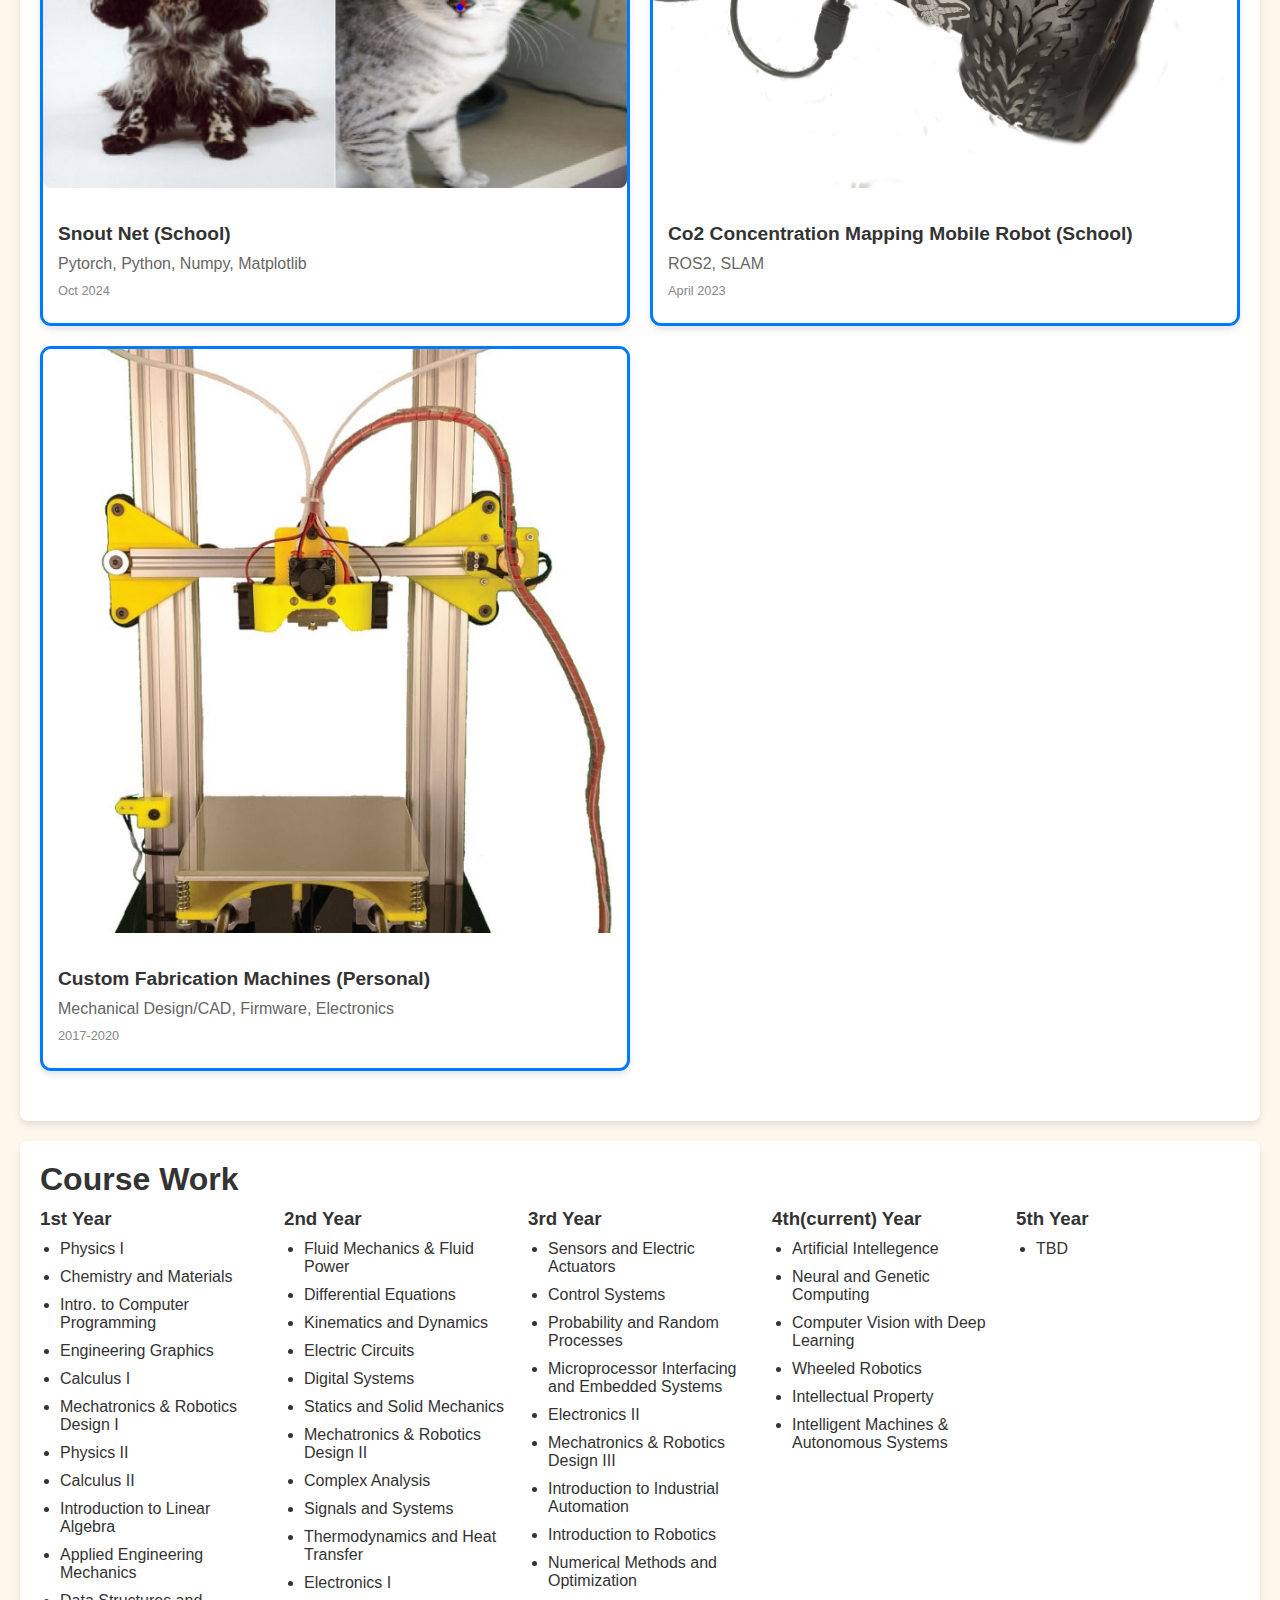
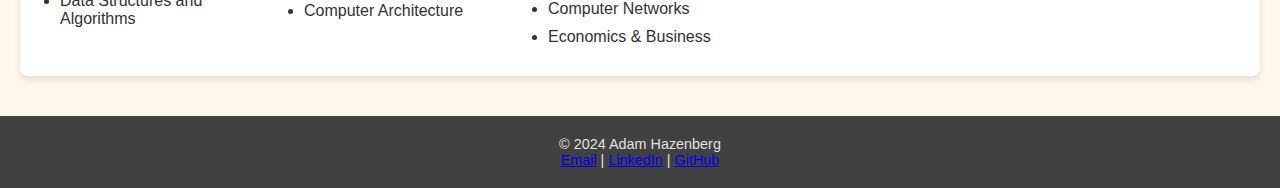
==== commit 0deb80b0: "Added custom fabrication machines page" ====
--- a/index.html
+++ b/index.html
@@ -56,8 +56,8 @@
                     </video>
                     <div class="card-content">
                         <h4>Semi-Humanoid Robot (Personal)</h4>
-                        <p>Tensorflow, Object Detection, Multi-Threading, PID Controller, Arm Kinematics, Python, C++,
-                            Mechanical Design/CAD, OpenCV
+                        <p>Tensorflow, Object Detection, Multi-Threading, PID Controller, Arm Kinematics, Electronics,
+                            Python, C++, Mechanical Design/CAD, OpenCV
                         </p>
                         <p class="date">Sep 2024 (Ongoing)</p>
                     </div>
@@ -81,6 +81,16 @@
                         <p class="date">April 2023</p>
                     </div>
                 </a>
+
+                <a href="custom_fabrication_machines.html" class="project-card">
+                    <img src="images/printer_front.jpg" alt="Custom Fabrication Machines">
+                    <div class="card-content">
+                        <h4>Custom Fabrication Machines (Personal)</h4>
+                        <p>Mechanical Design/CAD, Firmware, Electronics</p>
+                        <p class="date">2017-2020</p>
+                    </div>
+                </a>
+
             </div>
         </section>
 
@@ -149,6 +159,12 @@
                         <li>Intelligent Machines & Autonomous Systems</li>
                     </ul>
                 </div>
+                <div class="column">
+                    <h3>5th Year</h3>
+                    <ul>
+                        <li>TBD</li>
+                    </ul>
+                </div>
             </div>
         </section>
 
--- a/styles.css
+++ b/styles.css
@@ -101,7 +101,7 @@
 
 .projects-grid {
     display: grid;
-    grid-template-columns: repeat(auto-fit, minmax(300px, 1fr));
+    grid-template-columns: repeat(auto-fit, minmax(400px, 1fr));
     gap: 20px;
     margin-top: 30px;
     margin-bottom: 30px;
@@ -246,6 +246,8 @@
     justify-content: center;
     gap: 20px;
     align-items: center;
+    margin-top: 30px;
+    margin-bottom: 30px;
 }
 
 .image-container img {
@@ -270,6 +272,8 @@
     justify-content: center;
     gap: 20px;
     align-items: center;
+    margin-top: 30px;
+    margin-bottom: 30px;
 }
 
 .video-container iframe {
@@ -342,4 +346,10 @@
     .card li {
         font-size: 0.9rem;
     }
+}
+
+@media (max-height: 768px) {
+    .fixed-image {
+        display: none;
+    }
 }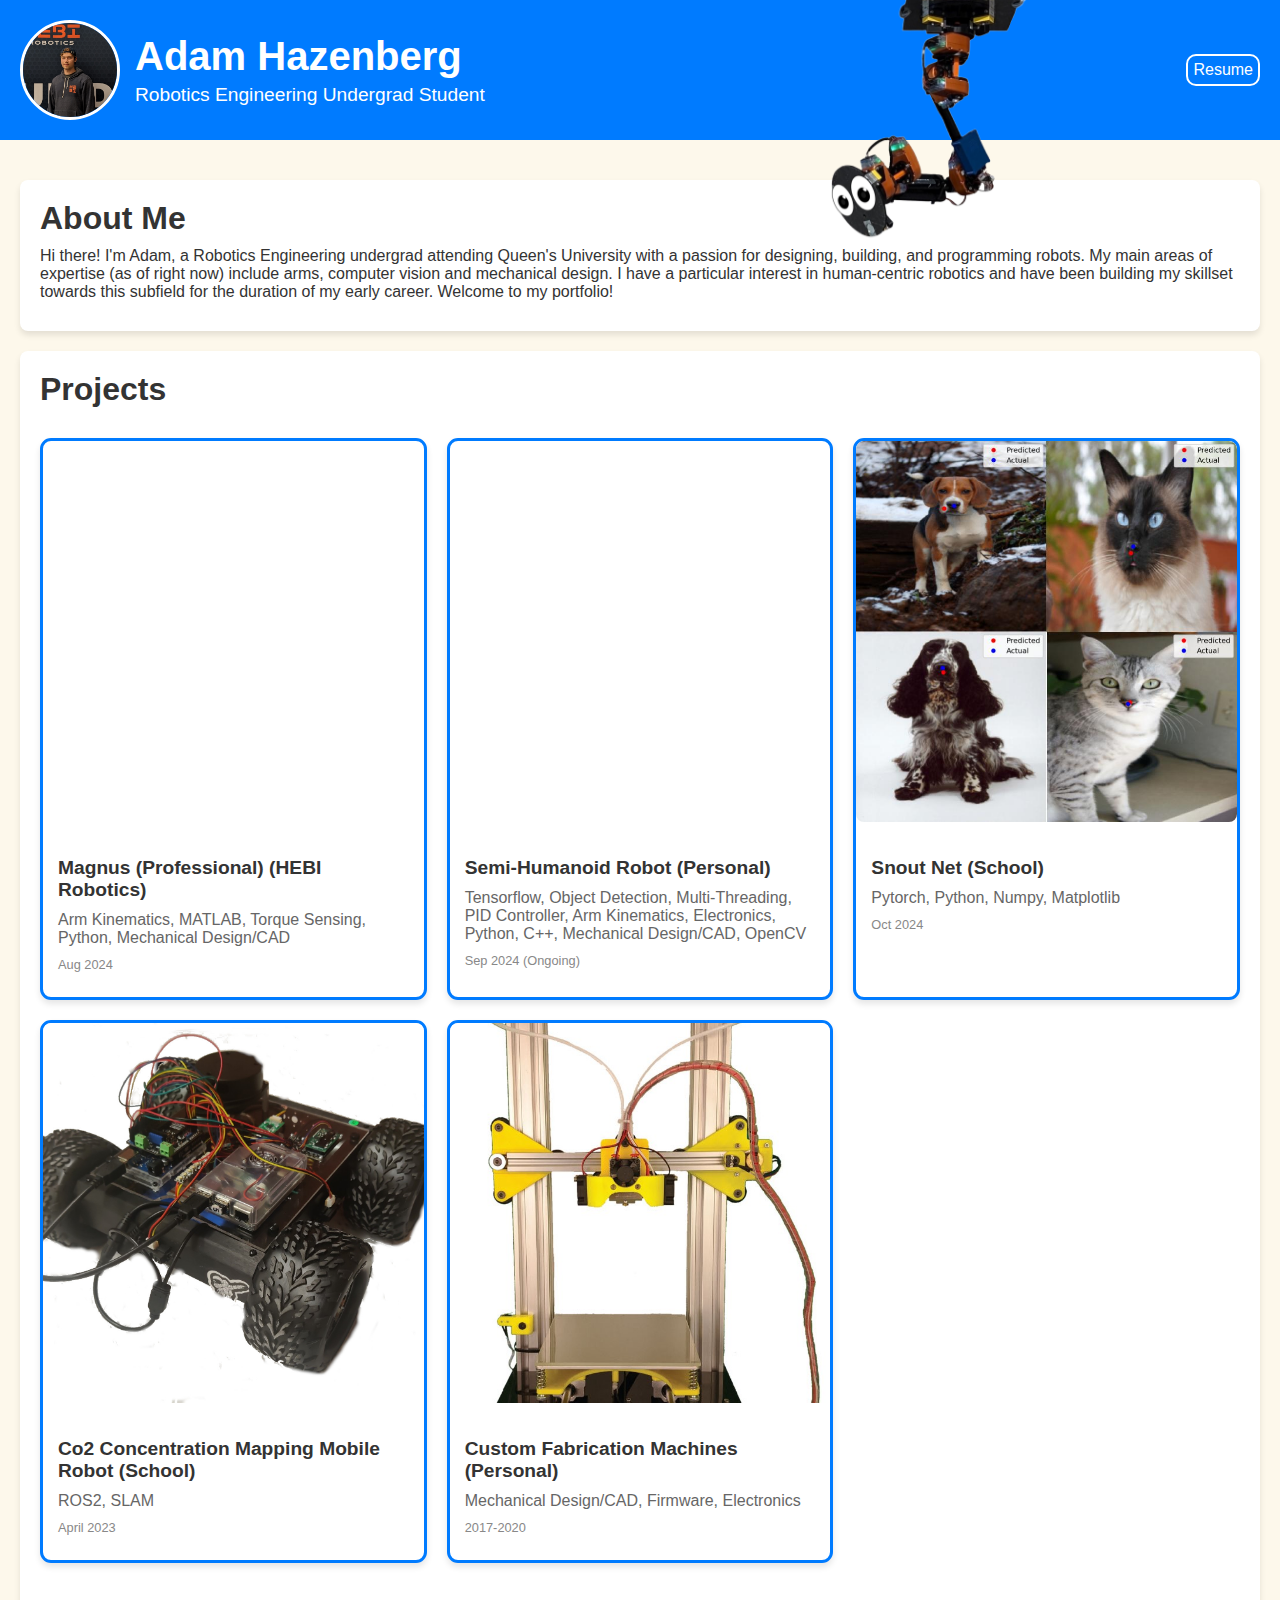
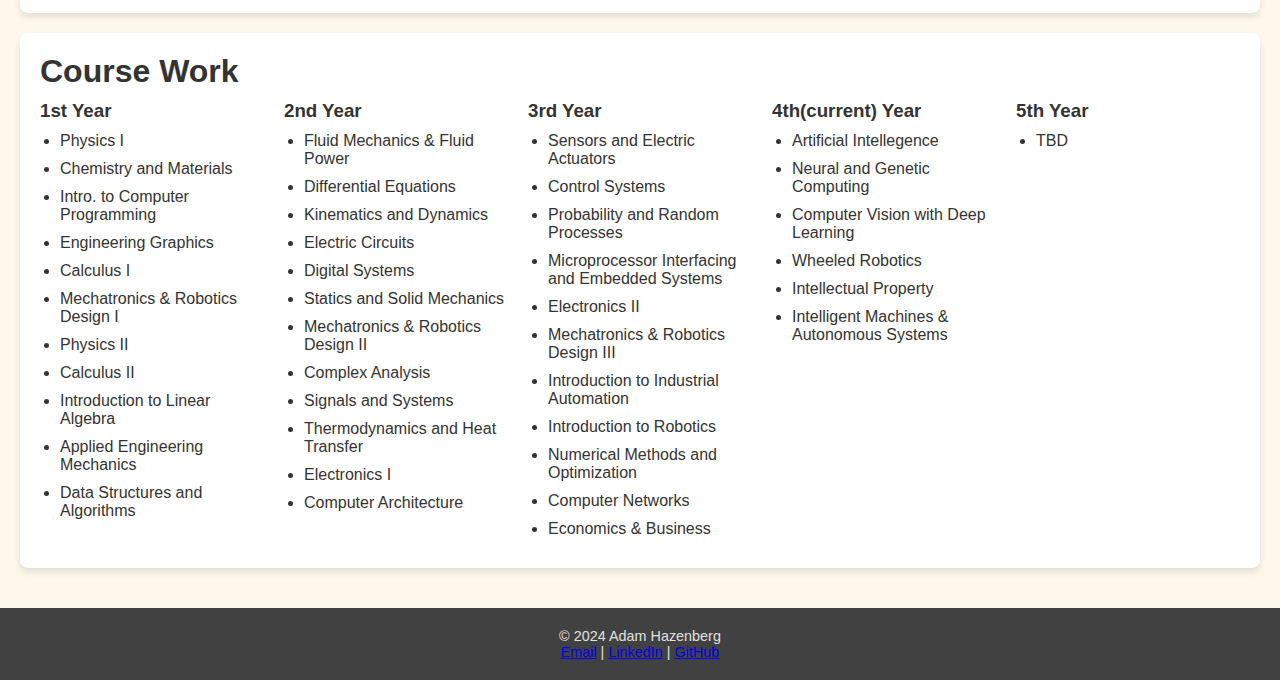
==== commit ff631c9f: "Magnus just got a lot goofier" ====
--- a/index.html
+++ b/index.html
@@ -11,7 +11,7 @@
 
 <body>
     <div class="fixed-image">
-        <img src="images/magnus_tetherless_no_background.png" alt="Description of image">
+        <img src="images/magnus_eyes.png" alt="Description of image">
     </div>
     <header>
         <div class="profile-img">
--- a/styles.css
+++ b/styles.css
@@ -101,7 +101,7 @@
 
 .projects-grid {
     display: grid;
-    grid-template-columns: repeat(auto-fit, minmax(400px, 1fr));
+    grid-template-columns: repeat(auto-fit, minmax(350px, 1fr));
     gap: 20px;
     margin-top: 30px;
     margin-bottom: 30px;
@@ -110,12 +110,12 @@
 .fixed-image {
     position: fixed;
     top: 0px;
-    right: 200px;
+    right: 250px;
     /* Ensures the image stays on top */
 }
 
 .fixed-image img {
-    width: 200px;
+    width: 220px;
     height: auto;
 }
 
